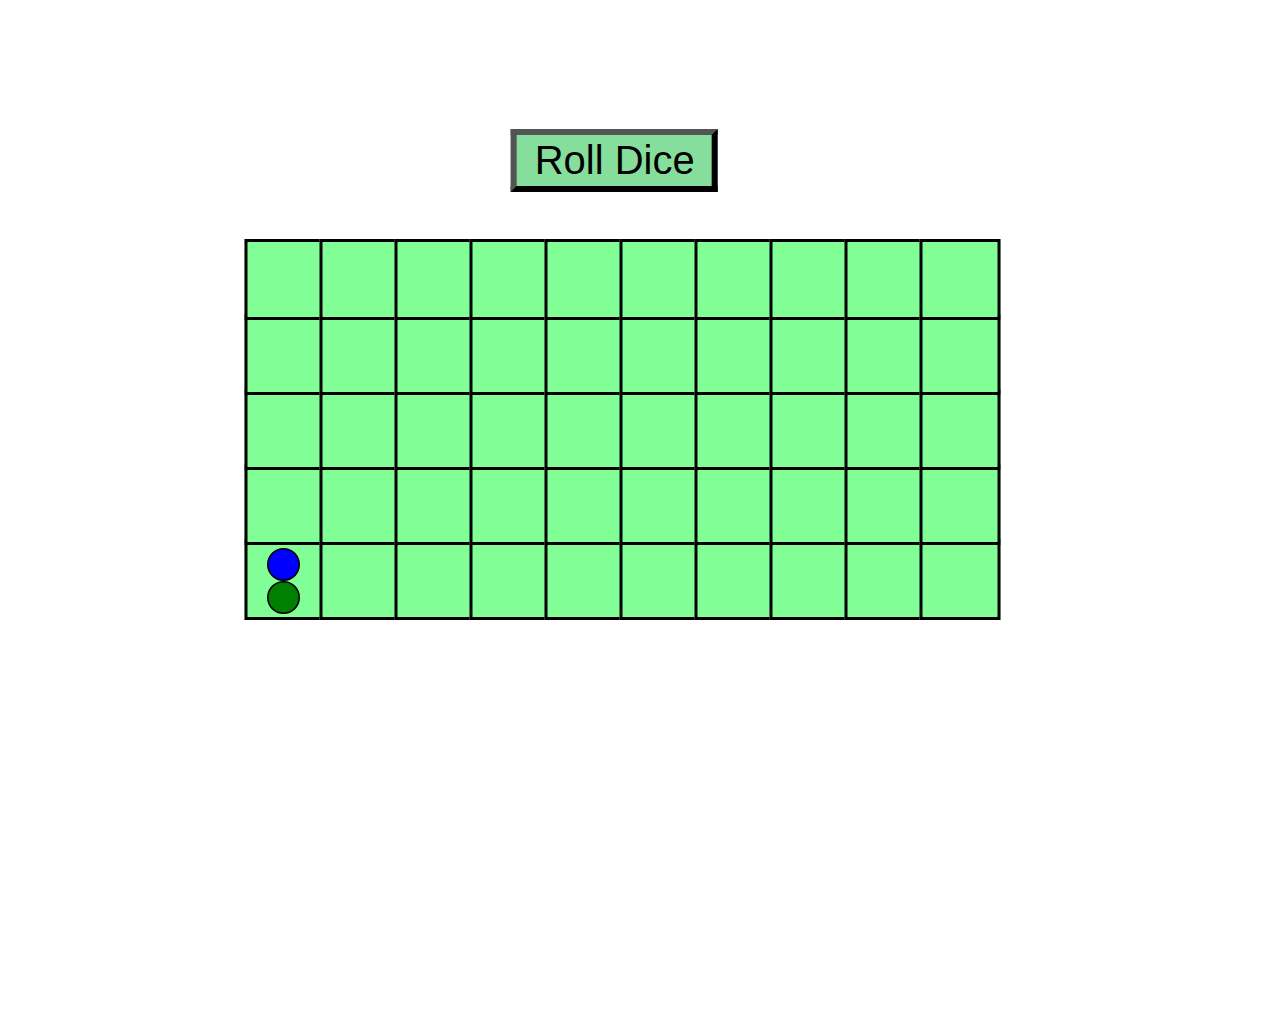
==== index.html @ 412db106 "Add files via upload" ====
<!DOCTYPE html>
<html>
<head>
  <meta charset="UTF-8">
  <title>Team Assignment 2</title>
      <link rel="stylesheet" href="style.css">
</head>
<body>
  <button onclick=rollDice() class="button1">Roll Dice</button>
<div id=board>
</div>


<canvas id=canvas width="1000" height="1000"></canvas>
</body>
<script  src="jogo.js"></script>
</html>
---- style.css ----
#board {
    position: absolute;
    top: 250px;
    left: 250px;
    transform: scale(1.5);
  }
  .square {
    position: absolute;
    width: 50px;
    height: 50px;
    background-color: rgb(129, 255, 150);
    border: 2px solid;
  }
  .player {
    position: relative;
    height: 20px;
    width: 20px;
    border-radius: 50%;
    border: 1px solid;
  }

.button1{
    position: absolute;
    left: 580px;
    top: 150px;
    background-color: rgba(22, 192, 65, 0.527);
    transform: scale(3);
   

    
    }
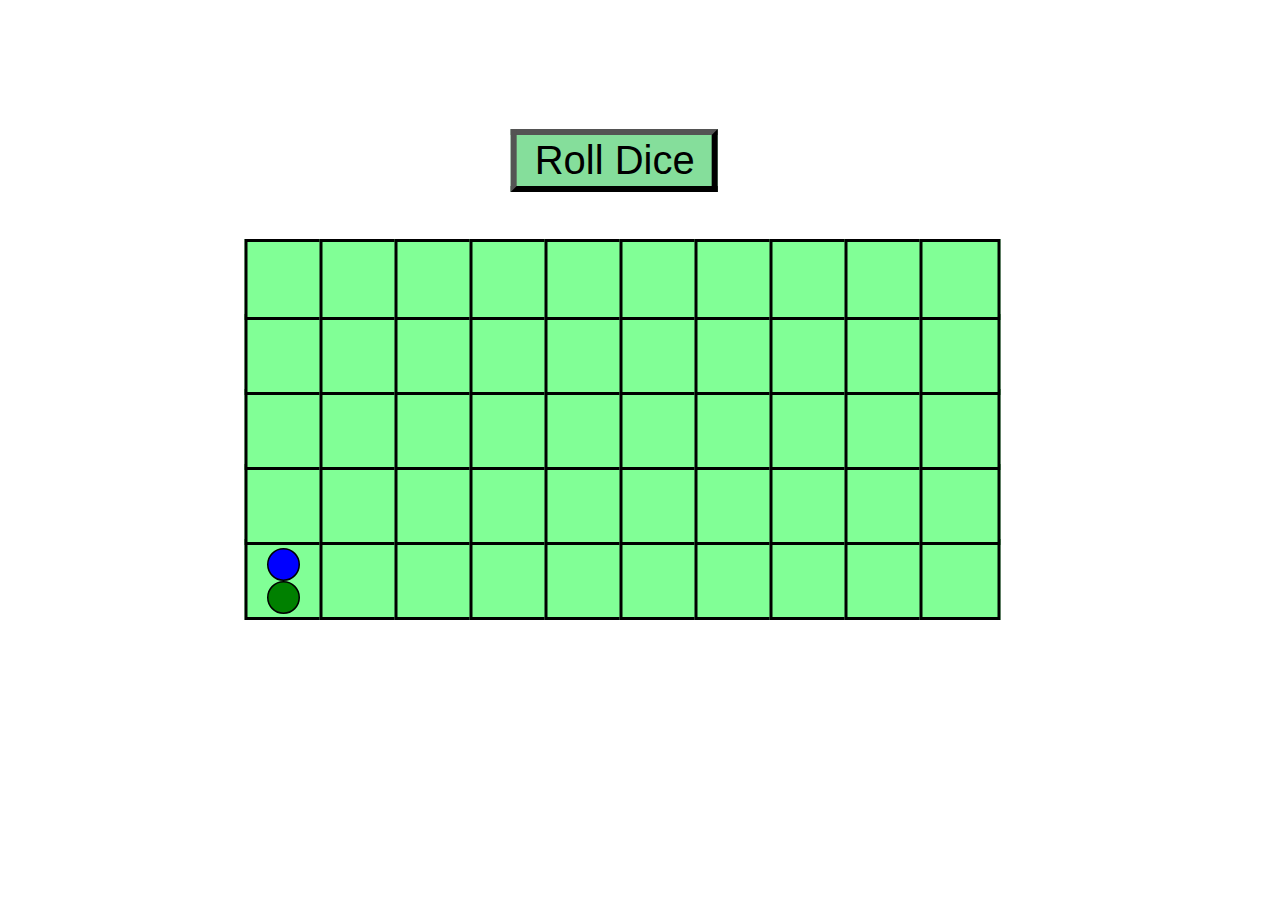
==== commit 9ddbc8e0: "Update index.html" ====
--- a/index.html
+++ b/index.html
@@ -10,8 +10,6 @@
 <div id=board>
 </div>
 
-
-<canvas id=canvas width="1000" height="1000"></canvas>
 </body>
 <script  src="jogo.js"></script>
-</html>+</html>
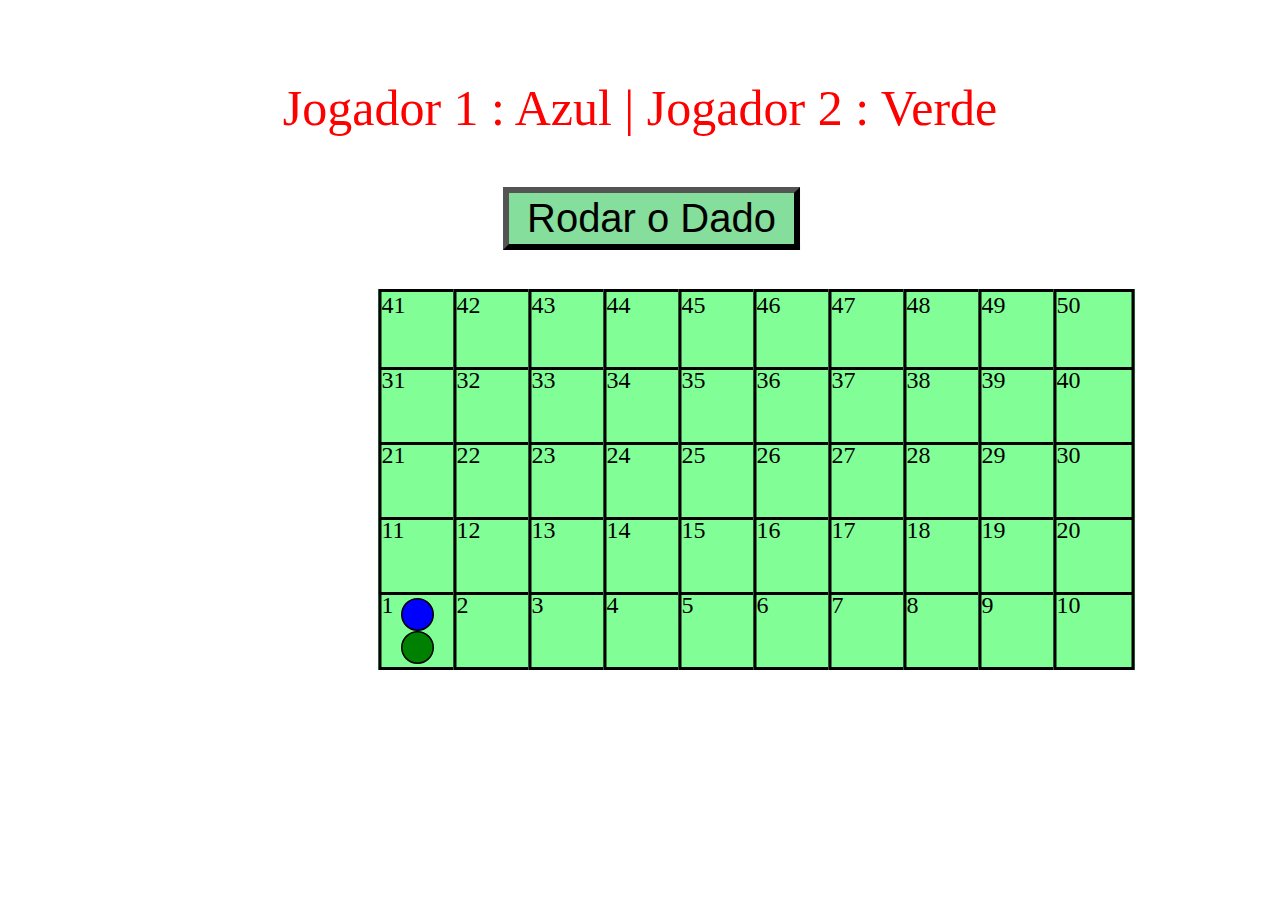
==== commit c7f8ce3d: "Add files via upload" ====
--- a/index.html
+++ b/index.html
@@ -6,10 +6,13 @@
       <link rel="stylesheet" href="style.css">
 </head>
 <body>
-  <button onclick=rollDice() class="button1">Roll Dice</button>
+  <button onclick=rollDice() class="button1">Rodar o Dado</button>
+
+  <p id="roll1">Jogador 1 : Azul | Jogador 2 : Verde </p>
 <div id=board>
 </div>
 
+
 </body>
 <script  src="jogo.js"></script>
-</html>
+</html>--- a/style.css
+++ b/style.css
@@ -3,8 +3,8 @@
 
   #board {
     position: absolute;
-    top: 250px;
-    left: 250px;
+    top: 300px;
+    left: 30%;
     transform: scale(1.5);
   }
   .square {
@@ -23,9 +23,10 @@
   }
 
 .button1{
-    position: absolute;
-    left: 580px;
-    top: 150px;
+    position: relative;
+    text-align: center;
+    left: 47%;
+    top: 200px;
     background-color: rgba(22, 192, 65, 0.527);
     transform: scale(3);
    
@@ -33,5 +34,16 @@
     
     }
 
+  #roll1 {
+
+    font-size: 50px;
+    position: static;
+    text-align: center;
+    color: red;
+    
+    
+
+  }
+
 
     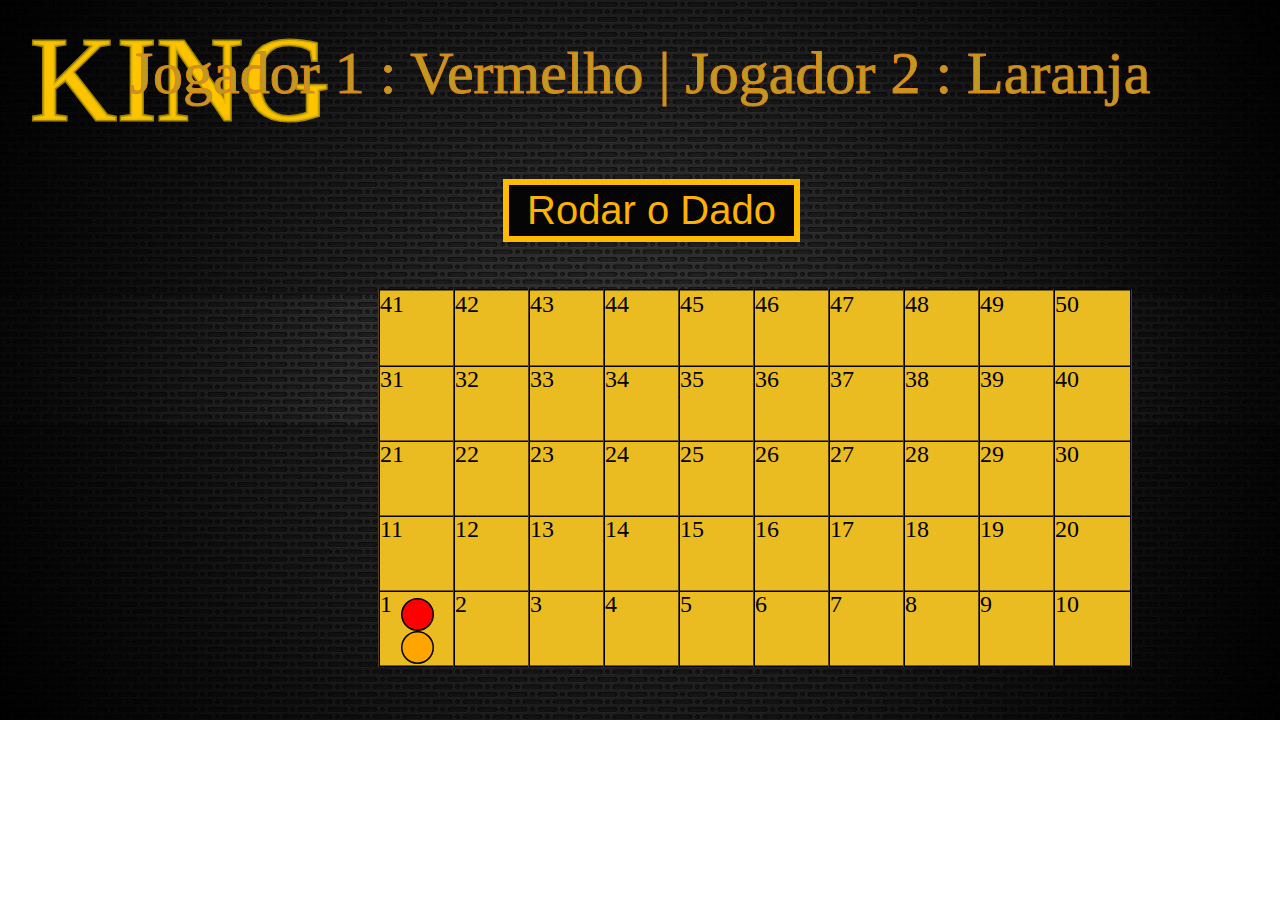
==== commit 1aaaf6e4: "Add files via upload" ====
--- a/index.html
+++ b/index.html
@@ -2,17 +2,42 @@
 <html>
 <head>
   <meta charset="UTF-8">
-  <title>Team Assignment 2</title>
+  <title>KING</title>
       <link rel="stylesheet" href="style.css">
 </head>
 <body>
   <button onclick=rollDice() class="button1">Rodar o Dado</button>
 
-  <p id="roll1">Jogador 1 : Azul | Jogador 2 : Verde </p>
+
+  <p class="title"> KING </p>
+ 
+ 
+ 
+  <p id="roll1">Jogador 1 : Vermelho | Jogador 2 : Laranja </p>
+
+  <br> <br>
 <div id=board>
+</div>
+
+<div class="popup">
+  
+  <div class="popup-content">
+
+    <h4 class="roll2">.</h4>
+
+    <h4 class="pergunta"></h4>
+
+    <input class="input"  type="text" placeholder="Responda corretamente para continuar...">
+
+    <br><br><br><br><br><br><br>
+
+    <a  class="button2"> Responder </a>
+
+    </div>
+
 </div>
 
 
 </body>
 <script  src="jogo.js"></script>
-</html>+</html>
--- a/style.css
+++ b/style.css
@@ -1,3 +1,10 @@
+
+body{
+  margin: 0;
+  padding: 0;
+  background: url(bg.jpg) no-repeat;
+  background-size: cover;
+}
 
 
 
@@ -6,13 +13,15 @@
     top: 300px;
     left: 30%;
     transform: scale(1.5);
+
   }
   .square {
     position: absolute;
     width: 50px;
     height: 50px;
-    background-color: rgb(129, 255, 150);
-    border: 2px solid;
+    background-color: rgb(235, 188, 34);
+    border:1px solid rgb(2, 2, 2);
+    
   }
   .player {
     position: relative;
@@ -23,27 +32,129 @@
   }
 
 .button1{
+
+    color: rgb(255, 179, 0);
     position: relative;
     text-align: center;
     left: 47%;
     top: 200px;
-    background-color: rgba(22, 192, 65, 0.527);
+    background-color: rgb(5, 5, 5);
     transform: scale(3);
+    border:2px solid rgb(255, 187, 0);
    
 
     
     }
 
+    .title {
+      font-size: 120px;
+      position: relative;
+      text-align: left;
+      color: rgb(255, 196, 0);
+      -webkit-text-stroke-width: 3px;
+      -webkit-text-stroke-color: rgba(219, 179, 0, 0.712);
+      bottom: 130px;
+      left: 30px;
+
+    }
+
   #roll1 {
 
-    font-size: 50px;
-    position: static;
+    font-size: 60px;
+    position: relative;
     text-align: center;
-    color: red;
+    color: rgb(190, 154, 35);
+    -webkit-text-stroke-width: 1px;
+    -webkit-text-stroke-color: rgb(224, 130, 22);
+    bottom: 360px;
+  
+    
     
     
 
   }
 
+  .popup {
+
+    background: rgb(0,0,0,0.6);
+    width: 100%;
+    height: 100%;
+    position: absolute;
+    top: 0;
+    display: none;
+    justify-content: center;
+    align-items: center;
+    
+
+  }
+
+  .pergunta {
+
+    text-align: center;
+    font-size: 30px;
+    position: relative;
+    bottom:30px;
+
+  }
+
+  .popup-content {
+
+    height: 250px;
+    width: 500px;
+    background: white;
+    padding: 20px;
+    border-radius: 20px;
+    position: relative;
+    bottom: 50px;
+  }
+
+  input{
+
+    position: relative;
+    top: -35px;
+    margin: 20px auto;
+    display: block;
+    width: 50%;
+    padding: 8px;
+    border: 1px solid gray;
+    bottom: 80px;
+
+}
+
+.roll2 {
+
+  text-align: center;
+  font-size: 30px;
+  position: relative;
+  bottom: 20px;
+
+}
+
+.button2 {
+
+  background: rgb(0, 0, 0);
+  padding: 10px 15px;
+  color: rgb(240, 176, 0);
+  font-weight: bolder;
+  text-transform: uppercase;
+  font-size: 18px;
+  border-radius: 5px;
+  box-shadow: 6px 6px 29px -4px rgba(23, 24, 23, 0.527);
+  margin-top: 25px;
+  text-decoration: none;
+  transition: 0.4s;
+  left: 180px;
+  position: relative;
+  bottom: 150px;
+  border: solid black 2px;
+}
+
+.button2:hover {
+
+background: rgb(240, 201, 28);
+color: rgb(0, 0, 0);
+
+}
+
 
     